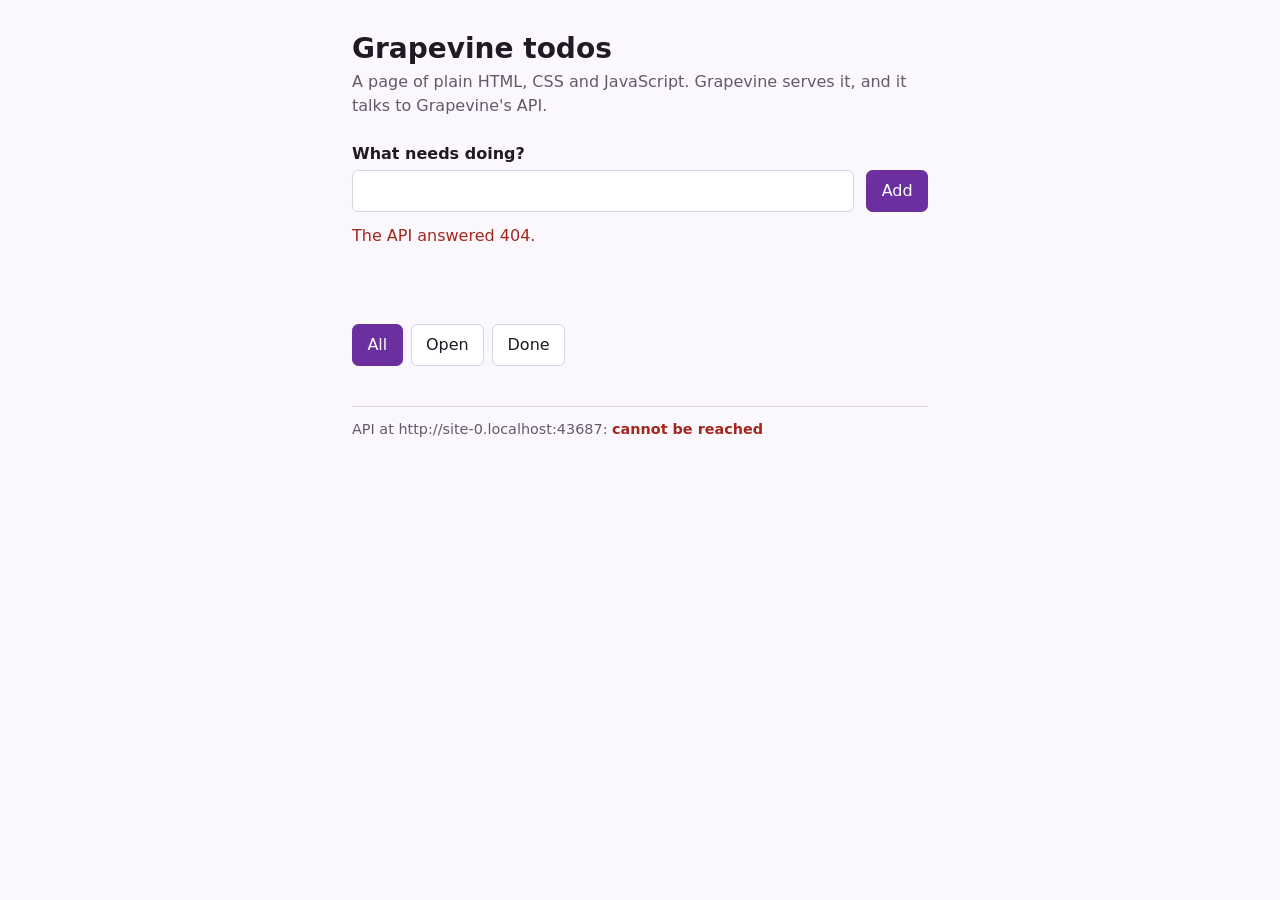
==== samples/todo/web/index.html @ 2155ae4e "Serve a page that uses the API" ====
<!doctype html>
<html lang="en">
<head>
  <meta charset="utf-8">
  <meta name="viewport" content="width=device-width, initial-scale=1">
  <title>Grapevine todos</title>
  <link rel="icon" href="favicon.svg" type="image/svg+xml">
  <link rel="stylesheet" href="style.css">
  <script type="module" src="app.js"></script>
</head>
<body>
  <main>
    <header>
      <h1>Grapevine todos</h1>
      <p class="lede">A page of plain HTML, CSS and JavaScript. Grapevine serves it, and it talks to Grapevine's API.</p>
    </header>

    <form id="add-form" novalidate>
      <label for="title">What needs doing?</label>
      <div class="row">
        <input id="title" name="title" type="text" autocomplete="off" data-testid="title-input">
        <button type="submit" data-testid="add-button">Add</button>
      </div>
    </form>

    <div id="message" class="message" role="status" aria-live="polite" data-testid="message"></div>

    <div class="filters" role="group" aria-label="Show">
      <button type="button" data-filter="all" aria-pressed="true" data-testid="filter-all">All</button>
      <button type="button" data-filter="open" aria-pressed="false" data-testid="filter-open">Open</button>
      <button type="button" data-filter="done" aria-pressed="false" data-testid="filter-done">Done</button>
    </div>

    <ul id="todos" class="todos" aria-label="Todos"></ul>
    <p id="count" class="count" data-testid="count"></p>
  </main>

  <footer>
    <p>
      API at <span id="api-origin" data-testid="api-origin"></span>:
      <span id="api-status" class="status" data-testid="api-status">checking</span>
    </p>
  </footer>

  <template id="todo-row">
    <li class="todo" data-testid="todo">
      <label class="check">
        <input type="checkbox" data-testid="todo-done">
        <span class="title" data-testid="todo-title"></span>
      </label>
      <button type="button" class="delete" data-testid="todo-delete">Delete</button>
    </li>
  </template>
</body>
</html>
---- samples/todo/web/style.css ----
/* The sample's one stylesheet. No framework and no build step: what is here is what is sent. */

:root {
  color-scheme: light dark;
  --ink: #1f1a24;
  --quiet: #625a6b;
  --paper: #faf8fc;
  --card: #ffffff;
  --line: #d9d2e0;
  --grape: #6b2fa0;
  --grape-ink: #ffffff;
  --wrong: #a3261d;
  --gap: 0.75rem;
}

@media (prefers-color-scheme: dark) {
  :root {
    --ink: #efeaf4;
    --quiet: #a79fb1;
    --paper: #17131b;
    --card: #211b27;
    --line: #3a3143;
    --grape: #c49bef;
    --grape-ink: #1b1220;
    --wrong: #ff9d94;
  }
}

* {
  box-sizing: border-box;
}

body {
  margin: 0;
  padding: 2rem 1rem 3rem;
  background: var(--paper);
  color: var(--ink);
  font: 1rem/1.5 system-ui, -apple-system, "Segoe UI", Roboto, sans-serif;
}

main,
footer {
  max-width: 36rem;
  margin: 0 auto;
}

h1 {
  margin: 0;
  font-size: 1.75rem;
  line-height: 1.2;
}

.lede {
  margin: 0.25rem 0 1.5rem;
  color: var(--quiet);
}

label[for="title"] {
  display: block;
  margin-bottom: 0.25rem;
  font-weight: 600;
}

.row {
  display: flex;
  gap: var(--gap);
}

input[type="text"] {
  flex: 1;
  min-width: 0;
  padding: 0.5rem 0.75rem;
  border: 1px solid var(--line);
  border-radius: 0.4rem;
  background: var(--card);
  color: inherit;
  font: inherit;
}

button {
  padding: 0.5rem 0.9rem;
  border: 1px solid var(--line);
  border-radius: 0.4rem;
  background: var(--card);
  color: inherit;
  font: inherit;
  cursor: pointer;
}

button[type="submit"],
.filters button[aria-pressed="true"] {
  border-color: var(--grape);
  background: var(--grape);
  color: var(--grape-ink);
}

/* An outline takes no room, so focus moves nothing. */
:focus-visible {
  outline: 3px solid var(--grape);
  outline-offset: 2px;
}

/* The message has its place whether or not there is one, so that the list below it does
   not jump when the API refuses something. */
.message {
  min-height: 5.5rem;
  margin: 0.75rem 0;
  color: var(--quiet);
  overflow-wrap: anywhere;
}

.message.wrong {
  color: var(--wrong);
}

.message p {
  margin: 0;
}

.message .request {
  font-size: 0.85rem;
  color: var(--quiet);
}

.filters {
  display: flex;
  gap: 0.5rem;
  margin-bottom: var(--gap);
}

.todos {
  margin: 0;
  padding: 0;
  list-style: none;
  border: 1px solid var(--line);
  border-radius: 0.4rem;
  background: var(--card);
}

.todos:empty {
  display: none;
}

.todo {
  display: flex;
  align-items: center;
  gap: var(--gap);
  padding: 0.5rem 0.75rem;
}

.todo + .todo {
  border-top: 1px solid var(--line);
}

.check {
  display: flex;
  flex: 1;
  align-items: center;
  gap: var(--gap);
  min-width: 0;
  cursor: pointer;
}

.check input {
  flex: none;
  width: 1.1rem;
  height: 1.1rem;
  accent-color: var(--grape);
}

/* A long title wraps inside its row instead of pushing the button out of it. */
.title {
  min-width: 0;
  overflow-wrap: anywhere;
}

.todo.done .title {
  color: var(--quiet);
  text-decoration: line-through;
}

.delete {
  flex: none;
}

.count {
  margin: var(--gap) 0 0;
  color: var(--quiet);
}

footer {
  margin-top: 2.5rem;
  padding-top: var(--gap);
  border-top: 1px solid var(--line);
  color: var(--quiet);
  font-size: 0.9rem;
}

footer p {
  margin: 0;
  overflow-wrap: anywhere;
}

.status[data-state="ok"] {
  color: inherit;
  font-weight: 600;
}

.status[data-state="wrong"] {
  color: var(--wrong);
  font-weight: 600;
}
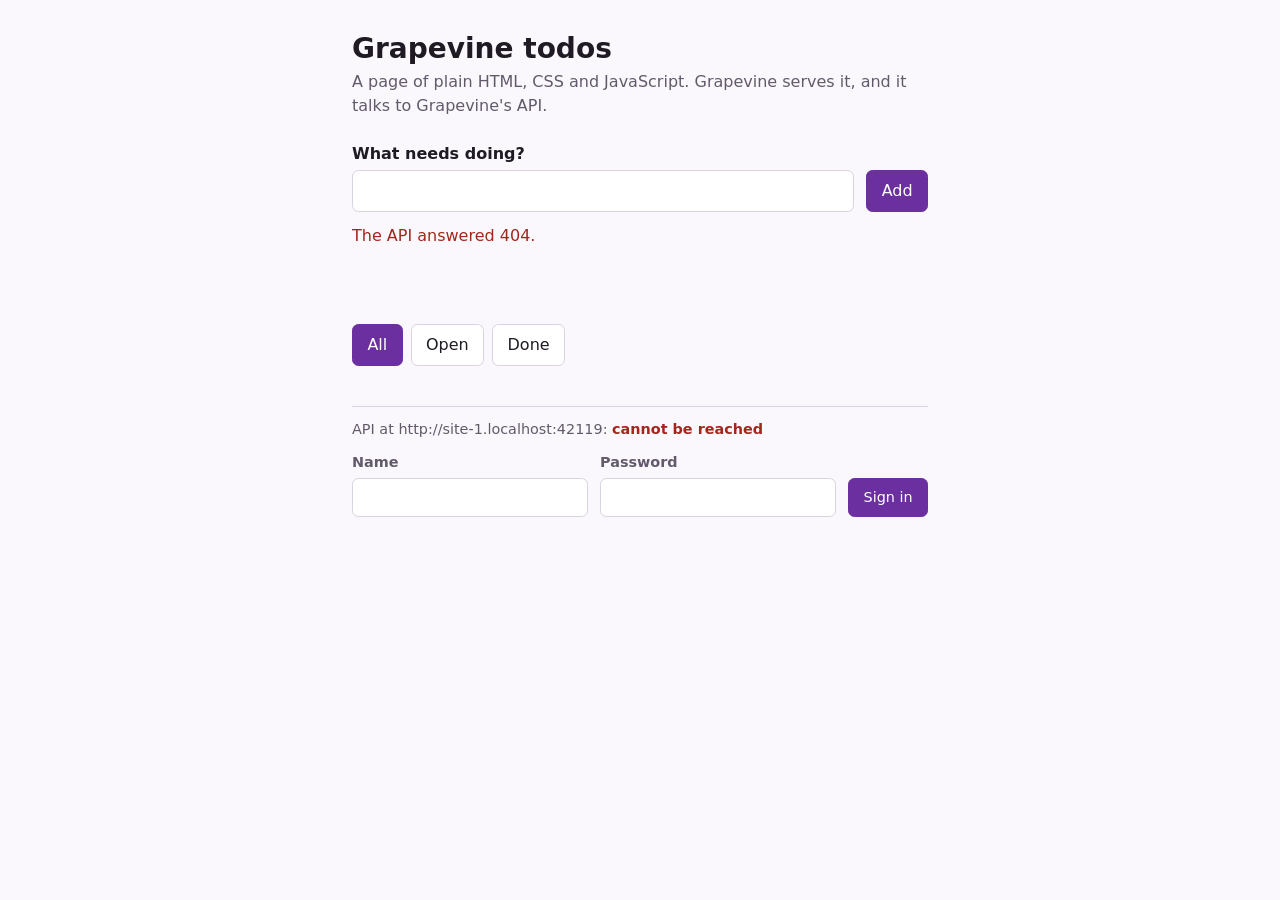
==== commit cff76f60: "Sign in on the page The page has a sign-in at its foot: a name, a password, a button. Signed in, it " ====
--- a/samples/todo/web/index.html
+++ b/samples/todo/web/index.html
@@ -40,6 +40,30 @@
       API at <span id="api-origin" data-testid="api-origin"></span>:
       <span id="api-status" class="status" data-testid="api-status">checking</span>
     </p>
+
+    <section class="account" aria-label="For the admin">
+      <form id="sign-in-form" class="sign-in" novalidate data-testid="sign-in-form">
+        <div class="field">
+          <label for="user">Name</label>
+          <input id="user" name="user" type="text" autocomplete="username" autocapitalize="none" spellcheck="false" data-testid="user-input">
+        </div>
+        <div class="field">
+          <label for="password">Password</label>
+          <input id="password" name="password" type="password" autocomplete="current-password" data-testid="password-input">
+        </div>
+        <button type="submit" data-testid="sign-in-button">Sign in</button>
+      </form>
+
+      <div id="signed-in" class="signed-in" hidden data-testid="signed-in">
+        <div>
+          <p id="who" data-testid="who"></p>
+          <p id="numbers" data-testid="numbers"></p>
+        </div>
+        <button type="button" id="sign-out" aria-describedby="who" data-testid="sign-out-button">Sign out</button>
+      </div>
+
+      <div id="account-message" class="message" role="status" aria-live="polite" data-testid="account-message"></div>
+    </section>
   </footer>
 
   <template id="todo-row">
--- a/samples/todo/web/style.css
+++ b/samples/todo/web/style.css
@@ -66,7 +66,8 @@
   gap: var(--gap);
 }
 
-input[type="text"] {
+input[type="text"],
+input[type="password"] {
   flex: 1;
   min-width: 0;
   padding: 0.5rem 0.75rem;
@@ -210,3 +211,51 @@
   color: var(--wrong);
   font-weight: 600;
 }
+
+/* The sign-in, and what stands in its place while someone is signed in. They are the last
+   things on the page, so nothing has to move when one gives way to the other. */
+.account {
+  margin-top: var(--gap);
+}
+
+.sign-in {
+  display: flex;
+  flex-wrap: wrap;
+  align-items: flex-end;
+  gap: var(--gap);
+}
+
+.field {
+  display: flex;
+  flex: 1;
+  flex-direction: column;
+  min-width: 9rem;
+}
+
+.field label {
+  margin-bottom: 0.25rem;
+  font-weight: 600;
+}
+
+.signed-in {
+  display: flex;
+  align-items: center;
+  justify-content: space-between;
+  gap: var(--gap);
+}
+
+#who {
+  color: var(--ink);
+  font-weight: 600;
+}
+
+/* What the API says of a sign-in has its place under it, as the list's message has. */
+.account .message {
+  min-height: 4rem;
+  margin-bottom: 0;
+}
+
+/* The attribute has to win over the classes above that say how a thing is laid out. */
+[hidden] {
+  display: none;
+}
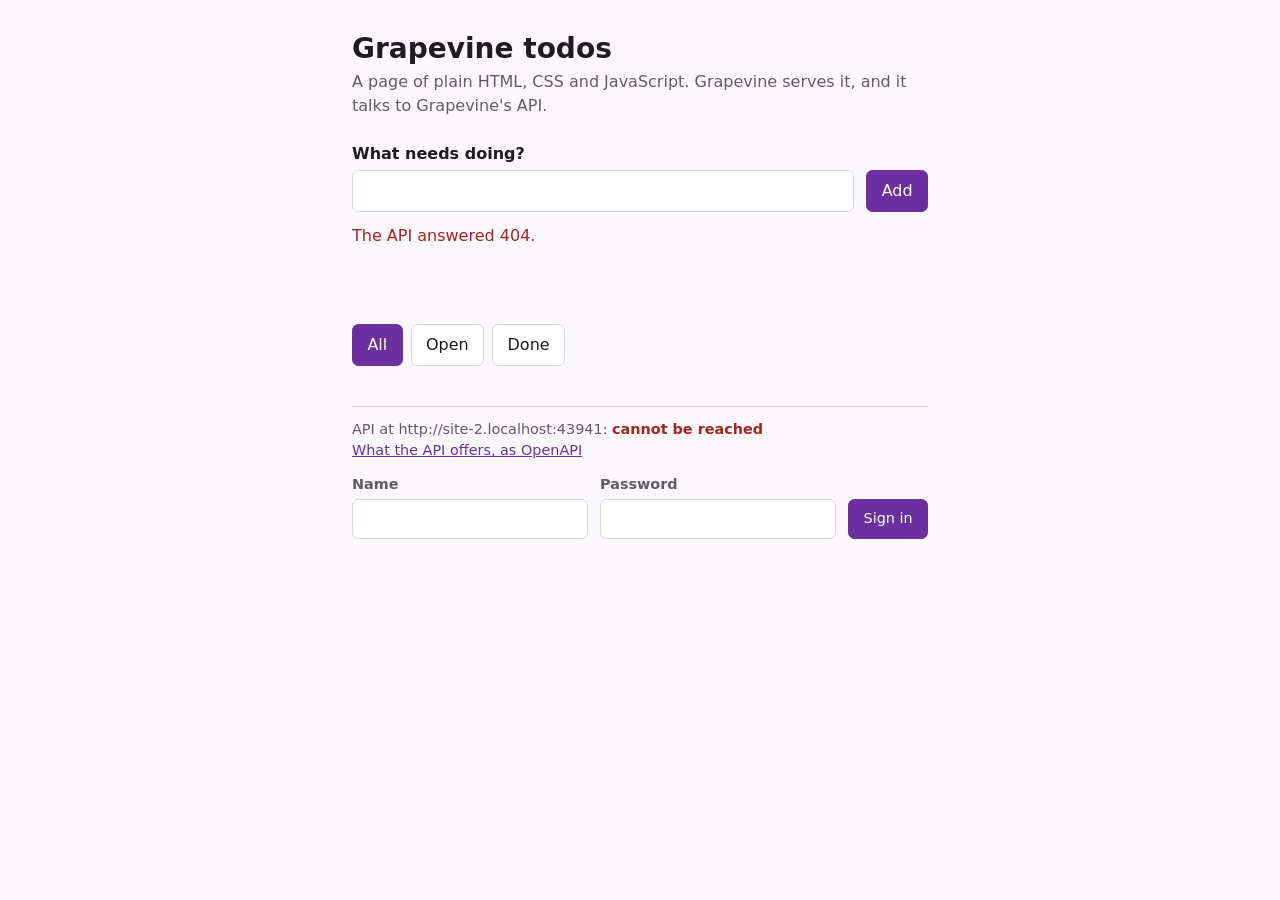
==== commit e4ca80f4: "Link the page to the API's description, and document it The foot of the page links to /openapi.json:" ====
--- a/samples/todo/web/index.html
+++ b/samples/todo/web/index.html
@@ -40,6 +40,7 @@
       API at <span id="api-origin" data-testid="api-origin"></span>:
       <span id="api-status" class="status" data-testid="api-status">checking</span>
     </p>
+    <p><a id="api-description" href="openapi.json" data-testid="api-description">What the API offers, as OpenAPI</a></p>
 
     <section class="account" aria-label="For the admin">
       <form id="sign-in-form" class="sign-in" novalidate data-testid="sign-in-form">
--- a/samples/todo/web/style.css
+++ b/samples/todo/web/style.css
@@ -202,6 +202,14 @@
   overflow-wrap: anywhere;
 }
 
+footer a {
+  color: var(--grape);
+}
+
+footer a[data-state="unknown"] {
+  visibility: hidden;
+}
+
 .status[data-state="ok"] {
   color: inherit;
   font-weight: 600;
